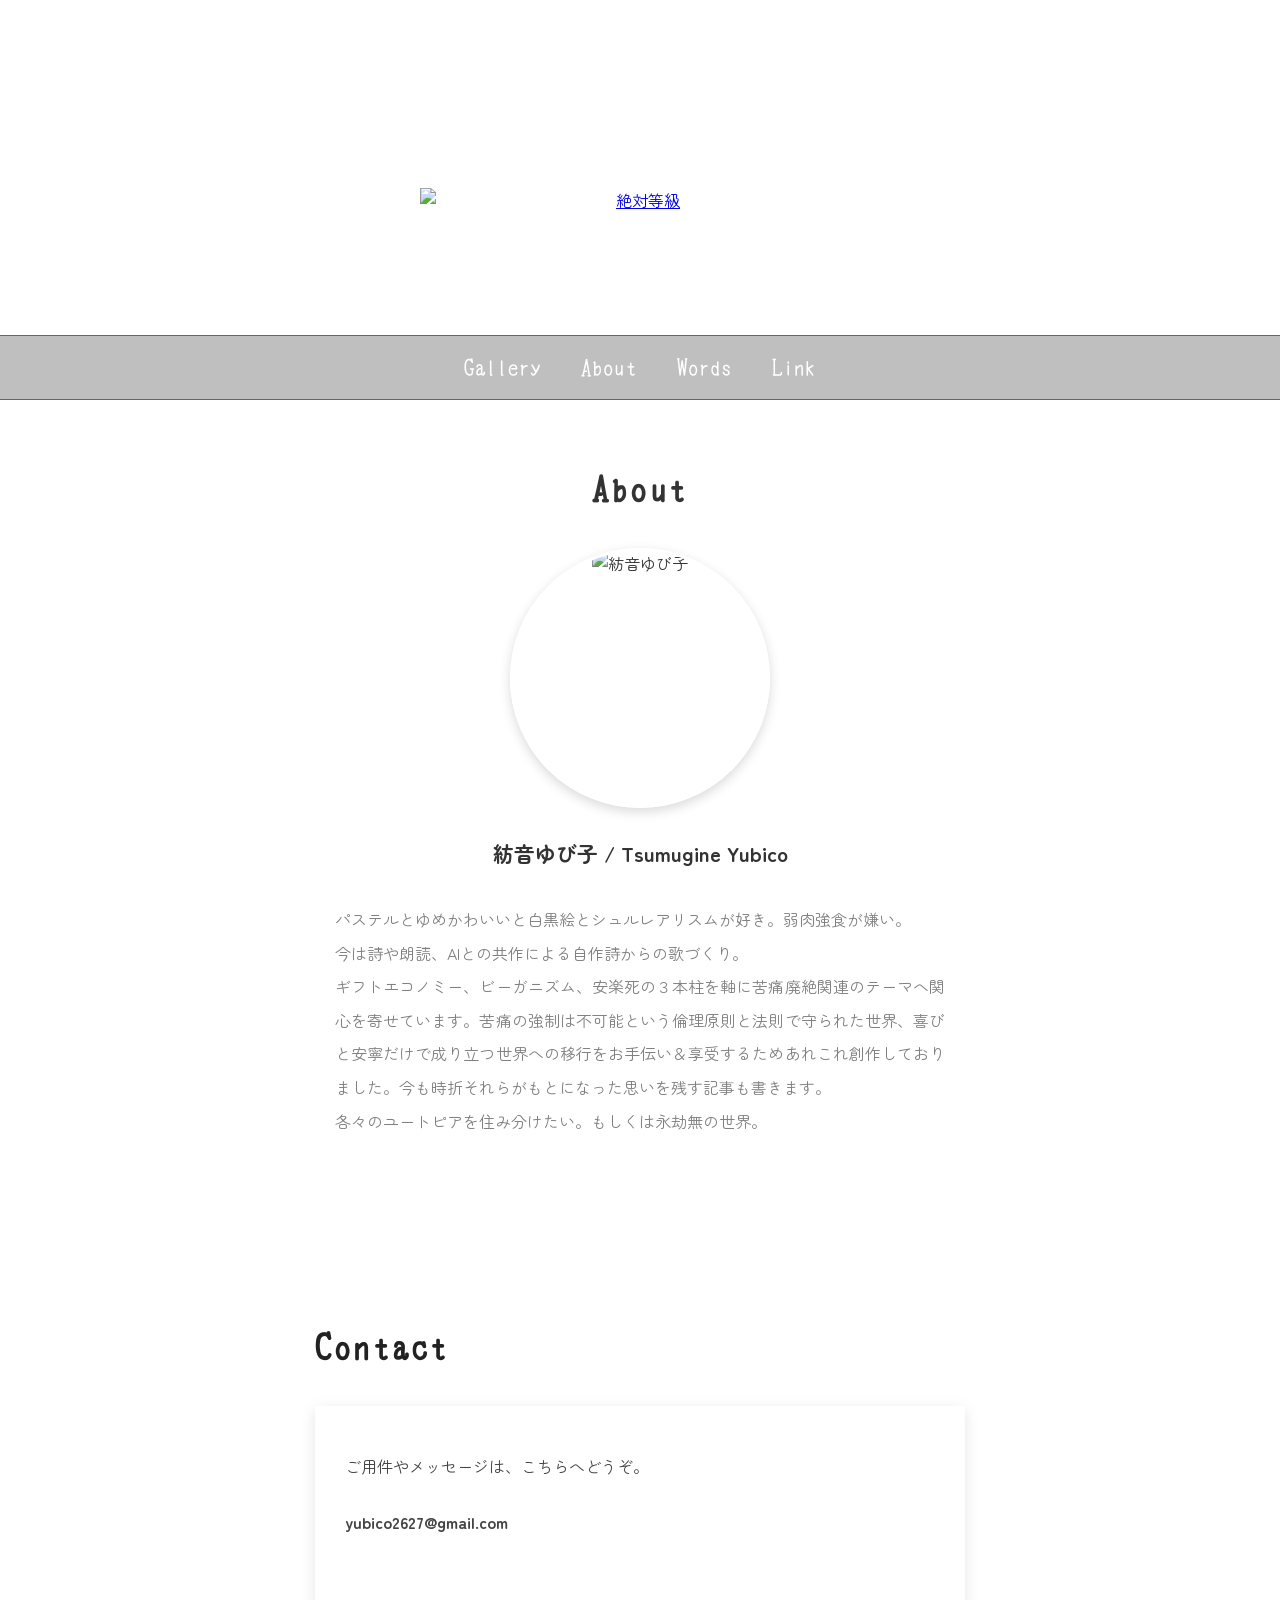
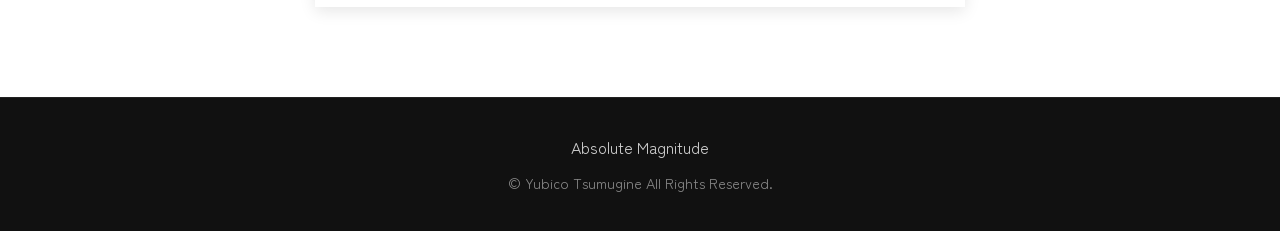
==== about.html @ 3329b01b "OK" ====
<!DOCTYPE html>
<html lang="ja">
<head>
  <meta charset="utf-8">
  <meta name="viewport" content="width=device-width, initial-scale=1">
  <title>About - 絶対等級</title>
  
  <link href="https://fonts.googleapis.com" rel="preconnect">
  <link crossorigin href="https://fonts.gstatic.com" rel="preconnect">
  <link href="https://fonts.googleapis.com/css2?family=Zen+Maru+Gothic:wght@500;700&display=swap" rel="stylesheet">
  
  <link rel="stylesheet" href="stylesheet.css">

</head>

<body>

<header class="site-header">
  <a class="header-link" href="index.html">
    <img alt="絶対等級" class="header-logo-img" src="https://blogger.googleusercontent.com/img/a/AVvXsEgzYC6fx_A_iblBTBSQRe6Um6WkZXSq-fmjwuJqZoQc6GaLhAKpNo-NOPzkQRk7G19uwREuRpKjKqE_xkVBNaLK7SmuqO3tbU1f3cnxG-C8R7Bu3rve1alTbJgFfc3ZBh3jdrZwaNo7IsaJ30BtLKcD54I3OnZV97_7NGqeQJDZ7OIU0HpR8MP57cMKAHee">
  </a>

  <nav class="nav-menu">
    <a href="index.html">Gallery</a>
    <a href="about.html">About</a>
    <a href="https://zettaitoukyu.blogspot.com/" target="_blank" rel="noopener noreferrer">Words</a>
    <a href="link.html">Link</a>
  </nav>
   <!-- このボタンをヘッダーの中に追加する -->
  <button class="menu-toggle" aria-label="メニューを開閉">
    <span></span>
    <span></span>
    <span></span>
  </button>
</header>

<main>
  <div class="about-main">
    <h1 class="page-title">About</h1>
    
    <div class="profile-img-wrap">
      <img src="https://github.com/Yubico-Tsumugine/image-storage/blob/main/icon.png?raw=true" alt="紡音ゆび子">
    </div>

    <div class="profile-name">紡音ゆび子 / Tsumugine Yubico</div>

    <div class="profile-text">
      パステルとゆめかわいいと白黒絵とシュルレアリスムが好き。弱肉強食が嫌い。<br>
      今は詩や朗読、AIとの共作による自作詩からの歌づくり。<br>
      ギフトエコノミー、ビーガニズム、安楽死の３本柱を軸に苦痛廃絶関連のテーマへ関心を寄せています。苦痛の強制は不可能という倫理原則と法則で守られた世界、喜びと安寧だけで成り立つ世界への移行をお手伝い＆享受するためあれこれ創作しておりました。今も時折それらがもとになった思いを残す記事も書きます。<br>
      各々のユートピアを住み分けたい。もしくは永劫無の世界。
    </div>
  </div>

  <section class="contact-section">
    <div class="contact-inner">
      <h2 class="contact-title">Contact</h2>
      <div class="contact-box">
        <p>ご用件やメッセージは、こちらへどうぞ。</p>
        <p style="font-weight: bold; margin-bottom: 25px;">yubico2627@gmail.com</p>
      </div>
    </div>
  </section>
</main>

<footer class="footer-container">
  <div class="footer-credit">Absolute Magnitude</div>
  <div>&copy; Yubico Tsumugine All Rights Reserved.</div>
</footer>

<script>
  if (menuToggle && navMenu) {
    menuToggle.addEventListener('click', () => {
      menuToggle.classList.toggle('is-active');
      navMenu.classList.toggle('is-open');
    });

    navMenu.querySelectorAll('a').forEach(link => {
      link.addEventListener('click', () => {
        menuToggle.classList.remove('is-active');
        navMenu.classList.remove('is-open');
      });
    });
  }
</script>

<a href="#" class="to-top-btn" aria-label="トップへ戻る"></a>

</body>
</html>
---- stylesheet.css ----
html {
  overflow-x: hidden;
  scroll-behavior: smooth;
}

@font-face {
  font-family: 'CineCaption';
  src: url('cinecaption226.ttf');
}

* {
  box-sizing: border-box;
  margin: 0;
  padding: 0;
}

body {
  background-color: #ffffff;
  color: #333333;
  font-family: 'Zen Maru Gothic', sans-serif;
  text-align: center;
  margin: 0;
  padding: 0;
}

/* ヘッダーのスタイル */
.site-header {
  position: relative;
  width: 100%;
  height: 400px;
  background-image: url('https://blogger.googleusercontent.com/img/a/AVvXsEjLg1CHZw7k2MukVCBMpRc9ArlFyaySkILcw4x0GnNPq4icQ3GRsAU4dPu1Ih4DIeKEDkGkepM-gogD6OUbqCAgr807lvXhz9kgCKWnmb7WY_KkhzuVuNttfJgq8u1g7C8dOMqacQO6dfawkmWiTDMwXiQA7bIE1iyR4fcHCEnCkJAg4S42QcRtDWsgqOSH');
  background-size: cover;
  background-position: center;
  display: flex;
  justify-content: center;
  align-items: center;
}

.header-link {
  display: flex;
  justify-content: center;
  align-items: center;
  width: 100%;
}

.header-logo-img {
  width: 440px;
  max-width: 85%;
  height: auto;
  display: block;
}

.nav-menu {
  position: absolute;
  bottom: 0;
  left: 0;
  width: 100%;
  box-sizing: border-box;
  background-color: rgba(128, 128, 128, 0.5);
  backdrop-filter: blur(4px);
  padding: 17px 0;
  border-top: 1px solid #666;
  border-bottom: 1px solid #666;
  display: flex;
  justify-content: center;
  align-items: center;
  z-index: 50;
}

.nav-menu a {
  display: inline-block;
  color: #ffffff;
  text-decoration: none;
  margin: 0 20px;
  font-size: 1.3rem;
  font-weight: 500;
  font-family: 'CineCaption', sans-serif;
  letter-spacing: 0.05em;
  padding-top: 2px;
  padding-bottom: 6px;
}

/* PCでは非表示にする要素 */
.menu-toggle {
  display: none;
}

.to-top-btn {
  display: none;
}

.page-title {
  font-size: 2rem;
  font-weight: 700;
  font-family: 'CineCaption', sans-serif;
  margin-bottom: 45px;
  letter-spacing: 0.1em;
}

/* --- 共通のセクション・タイトルのベース --- */
.section-container {
  width: 100%;
  padding: clamp(30px, 4vw, 60px) clamp(10px, 2vw, 20px);
  background-size: cover;
  background-position: center;
  box-sizing: border-box;
}

.section-title {
  font-size: clamp(1.5rem, 2.5vw, 2rem);
  margin-bottom: clamp(20px, 3vw, 30px);
  letter-spacing: 0.1em;
  font-family: 'CineCaption', sans-serif;
  color: #000000;
  text-shadow: 0 0 10px rgba(0, 0, 0, 0.3), 0 0 20px rgba(0, 0, 0, 0.2);
}

/* --- 動画セクション専用の背景とタイトル調整 --- */
.video-section {
  background-image: url('https://blogger.googleusercontent.com/img/a/AVvXsEgA2zKB2Kz1VSB2JiQXOnAx3NveWHjy83cVT0-b1hQQjyynT3H6UYrIlA1XBVloQIR4wBEGEzvBKUgiTiKfRU7QSi7nooY_gJLi3zCyGcQAj0Rr2PdDDnFIpEFrQ_HJU1goHNG0hOeBS9eRG1lp4RZtpYut4f8gF6Q2DganjQJfSpK3ispL-jVkCfNNYXec');
  background-repeat: no-repeat;
  padding: clamp(30px, 4vw, 60px) clamp(10px, 2vw, 20px) clamp(45px, 6vw, 90px) clamp(10px, 2vw, 20px);
}

.video-section .section-title {
  color: #000000;
  text-shadow: 0 0 8px rgba(255, 255, 255, 0.9), 0 0 15px rgba(255, 255, 255, 0.1);
}

.video-wrapper {
  max-width: 720px;
  margin: 0 auto;
  aspect-ratio: 16 / 9;
  background: #000;
  border: 3px solid #333;
  box-shadow: 0 10px 20px rgba(0, 0, 0, 0.2);
}

.video-wrapper iframe {
  width: 100%;
  height: 100%;
  border: none;
}

/* --- ギャラリー＆その他のセクション用スタイル --- */
.gallery-content-bg {
  background-image: url('https://blogger.googleusercontent.com/img/a/AVvXsEipiPQvf56vFAr7cIat0NmCmTyIttPEucoYdNnT63OfaHx3CjvaAcq2xhN5iYmz9zbt_7uUcFWTOKmahuYIWpQXNt7E91ACd60rYClYZTuWubB814tCUhmoIfgFHHDzyOv8VK9FdwYTsWJXlRbw-qS29EgKyzdplKq2MuM8ob_yblhxta1nDbTAW0nI-6ZN');
  background-size: cover;
  background-position: center;
  background-repeat: no-repeat;
  width: 100%;
  padding: clamp(30px, 4vw, 50px) clamp(10px, 2vw, 20px);
  box-sizing: border-box;
}

.gallery-info-area {
  max-width: 800px;
  margin: 0 auto 15px auto;
  text-align: left;
  color: #000000;
  font-size: clamp(0.85rem, 1.2vw, 0.95rem);
  font-family: 'DotGothic16', sans-serif;
  line-height: 1.7;
}

.gallery-info-area h3 {
  font-size: clamp(1rem, 1.5vw, 1.2rem);
  font-weight: bold;
  margin-top: 15px;
  margin-bottom: 8px;
}

.gallery-info-area ul {
  list-style: none;
  padding-left: 0;
  margin-bottom: 6px;
}

.gallery-info-area li {
  font-weight: bold;
  margin-bottom: 6px;
}

.gallery-info-area a {
  color: #111111;
  font-weight: bold;
  text-decoration: underline;
}

.gallery-subnote {
  font-size: clamp(0.75rem, 1.1vw, 0.85rem);
  color: #555555;
  margin-top: 0px;
  margin-bottom: 20px;
}

.gallery-grid-title {
  max-width: 800px;
  margin: 0 auto 12px auto;
  text-align: left;
  color: #000000;
  font-size: clamp(1rem, 1.5vw, 1.2rem);
  font-family: 'DotGothic16', sans-serif;
}

.gallery-grid {
  max-width: 800px;
  margin: 0 auto;
  display: grid;
  grid-template-columns: repeat(4, 1fr);
  gap: clamp(6px, 1.5vw, 15px) clamp(6px, 1.2vw, 12px);
}

.gallery-item {
  display: flex;
  flex-direction: column;
  align-items: center;
}

.gallery-thumb-wrap {
  position: relative;
  width: 100%;
  aspect-ratio: 1 / 1;
  background-color: #ffffff;
  border: 1px solid #ccc;
  overflow: hidden;
  cursor: pointer;
  border-radius: 0; /* 角を丸めない */
}

.gallery-thumb-wrap img {
  width: 100%;
  height: 100%;
  object-fit: cover;
  display: block;
  transition: opacity 0.3s ease, transform 0.3s ease;
}

.gallery-thumb-wrap:hover img {
  opacity: 0.35;
  transform: scale(1.03);
}

.gallery-item-title {
  position: absolute;
  top: 50%;
  left: 50%;
  transform: translate(-50%, -50%);
  width: 90%;
  font-size: clamp(0.6rem, 1vw, 0.95rem);
  font-family: 'Zen Maru Gothic', sans-serif;
  font-weight: 700;
  color: #222222;
  text-align: center;
  letter-spacing: 0.05em;
  opacity: 0;
  transition: opacity 0.3s ease;
  pointer-events: none;
  box-sizing: border-box;
  overflow: hidden;
  text-overflow: ellipsis;
  white-space: nowrap;
  text-shadow: 0 0 4px rgba(255, 255, 255, 0.9), 0 0 8px rgba(255, 255, 255, 0.9);
}

.gallery-thumb-wrap:hover .gallery-item-title {
  opacity: 1;
}

.old-gallery-section {
  background-color: #ffffff;
}

.read-more-wrapper {
  text-align: center;
  width: 100%;
  margin-top: clamp(20px, 3vw, 30px);
  margin-bottom: clamp(40px, 6vw, 60px);
}

.read-more-btn {
  display: inline-block;
  padding: clamp(8px, 1.2vw, 10px) clamp(24px, 3vw, 32px);
  background: #ffffff;
  border: 1px solid #cccccc;
  border-radius: 8px;
  color: #808080;
  text-decoration: none !important;
  font-size: clamp(0.85rem, 1.2vw, 0.95rem);
  cursor: pointer;
  font-family: 'Zen Maru Gothic', sans-serif;
  font-weight: 500 !important;
}

.read-more-btn:hover {
  color: #333333;
}

/* --- モーダルウィンドウのスタイル --- */
.modal {
  display: none;
  position: fixed;
  z-index: 1000;
  top: 0;
  left: 0;
  width: 100%;
  height: 100%;
  background-color: rgba(0, 0, 0, 0.85);
  justify-content: center;
  align-items: center;
  flex-direction: column;
  padding: 20px;
  box-sizing: border-box;
}

.modal.is-active {
  display: flex;
}

.modal-content {
  max-width: 90%;
  max-height: 75vh;
  object-fit: contain;
  border-radius: 0; /* 拡大画像も角を丸めない */
  box-shadow: 0 4px 20px rgba(0, 0, 0, 0.5);
}

.modal-title {
  color: #ffffff;
  font-size: 0.98rem;
  margin-top: 20px;
  letter-spacing: 0.05em;
  text-align: center;
}

.modal-close {
  position: absolute;
  top: 25px;
  right: 35px;
  color: #ffffff;
  font-size: 2.5rem;
  cursor: pointer;
  background: none;
  border: none;
  line-height: 1;
}

/* メインコンテンツ（プロフィール部分） */
.about-main {
  width: 100%;
  padding: 70px 20px 50px 20px;
  max-width: 650px;
  margin: 0 auto;
}

.profile-img-wrap {
  width: 260px;
  height: 260px;
  margin: 0 auto 30px auto;
  border-radius: 50%;
  overflow: hidden;
  border: 3px solid #ffffff;
  box-shadow: 0 4px 12px rgba(0, 0, 0, 0.15);
}

.profile-img-wrap img {
  width: 100%;
  height: 100%;
  object-fit: cover;
}

.profile-name {
  font-size: 1.3rem;
  font-weight: bold;
  margin-bottom: 35px;
  font-family: 'Zen Maru Gothic', sans-serif;
}

.profile-text {
  text-align: justify;
  font-size: 1rem;
  color: #808080;
  line-height: 2.1;
  margin-bottom: 70px;
  font-family: 'Zen Maru Gothic', sans-serif;
}

/* コンタクトセクション */
.contact-section {
  position: relative;
  width: 100%;
  background-image: url('https://github.com/Yubico-Tsumugine/image-storage/blob/main/mousou.png?raw=true');
  background-size: cover;
  background-position: center;
  background-repeat: no-repeat;
  padding: 70px 20px 90px 20px;
  box-sizing: border-box;
  text-align: left;
}

.contact-inner {
  max-width: 650px;
  margin: 0 auto;
}

.contact-title {
  font-size: 2rem;
  font-weight: 600;
  font-family: 'CineCaption', sans-serif;
  color: #222;
  margin-bottom: 45px;
  letter-spacing: 0.1em;
}

.contact-box {
  background: #ffffff;
  padding: 45px 30px;
  box-shadow: 0 4px 15px rgba(0, 0, 0, 0.1);
}

.contact-box p {
  font-size: 1rem;
  color: #444;
  margin-bottom: 25px;
  font-family: 'Zen Maru Gothic', sans-serif;
  line-height: 1.9;
  text-align: justify;
}

/* メインコンテンツ（リンク部分） */
.link-main {
  width: 100%;
  padding: 70px 20px 90px 20px;
  max-width: 740px;
  margin: 0 auto;
}

.link-intro {
  font-size: 0.95rem;
  color: #a9a9a9;
  line-height: 2.1;
  margin-bottom: 60px;
  text-align: center;
}

.link-hr {
  border: none;
  border-top: 1px dotted #888888;
  margin: 60px 0;
}

.link-item {
  margin-bottom: 35px;
}

.link-banner {
  display: inline-block;
  margin-bottom: 12px;
  text-decoration: none;
}

.link-banner img {
  height: auto;
  display: block;
  margin: 0 auto;
}

.banner-top {
  width: 120px;
}

.banner-mid {
  width: 570px;
}

.banner-btm {
  width: 230px;
}

.link-item-title {
  font-size: 1.8rem;
  font-weight: 700;
  color: #333333;
  margin-bottom: 5px;
  letter-spacing: 0.05em;
  font-family: "Shippori Mincho", serif;
}

.link-item-title-yururi {
  font-size: 1.5rem;
  font-weight: 700;
  color: #f2a6bb;
  margin-bottom: 15px;
  letter-spacing: 0.05em;
}

.link-desc-box {
  background-color: #f7f5f0;
  padding: 20px 15px;
  border-radius: 4px;
  font-size: 0.95rem;
  color: #696969;
  line-height: 1.9;
  text-align: center;
  max-width: 600px;
  width: 90%;
  margin: 30px auto 0 auto;
  box-sizing: border-box;
}

/* フッダーのスタイル */
.footer-container {
  width: 100%;
  background-color: #111111;
  color: #888888;
  padding: 35px 20px;
  font-size: 0.9rem;
  line-height: 1.8;
  border-top: 1px solid #222222;
  text-align: center;
}

.footer-credit {
  color: #cccccc;
  font-size: 1rem;
  margin-bottom: 8px;
}

/* --- スマホ表示（メディアクエリ内） --- */
@media (max-width: 768px) {
  .site-header {
    height: 240px;
    position: relative;
  }

  .header-logo-img {
    width: 220px;
    margin-bottom: 10px;
  }

  /* ハンバーガーボタンをヘッダー画像内の右下に配置 */
.menu-toggle {
    display: flex;
    position: absolute;
    bottom: 15px;
    right: 15px;
    width: 54px;
    height: 54px;
    background-color: rgba(90, 85, 75, 0.85);
    border: none;
    border-radius: 14px;
    cursor: pointer;
    z-index: 1000;
    box-shadow: 0 2px 8px rgba(0, 0, 0, 0.2);
    flex-direction: column;
    justify-content: center;
    align-items: center;
    gap: 6px;
    padding: 0;
  }

  .menu-toggle span {
    display: block;
    width: 26px;
    height: 2.5px;
    background-color: #ffffff;
    transition: transform 0.3s ease, opacity 0.3s ease;
  }

  .menu-toggle.is-active span:nth-child(1) {
    transform: translateY(8.5px) rotate(45deg);
  }
  .menu-toggle.is-active span:nth-child(2) {
    opacity: 0;
  }
  .menu-toggle.is-active span:nth-child(3) {
    transform: translateY(-8.5px) rotate(-45deg);
  }

  /* トップへ戻るボタンを表示 */
  .to-top-btn {
    display: flex;
    position: fixed;
    bottom: 25px;
    right: 20px;
    width: 50px;
    height: 50px;
    background-color: rgba(255, 255, 255, 0.85);
    border: 1px solid #cccccc;
    border-radius: 50%;
    justify-content: center;
    align-items: center;
    text-decoration: none;
    z-index: 999;
    box-shadow: 0 4px 10px rgba(0, 0, 0, 0.1);
  }

  .to-top-btn::after {
    content: '';
    display: block;
    width: 10px;
    height: 10px;
    border-top: 2px solid #555555;
    border-right: 2px solid #555555;
    transform: rotate(-45deg);
    margin-top: 4px;
  }

  /* モバイル時のナビゲーション（スライド展開） */
  .nav-menu {
    position: fixed;
    top: 0;
    left: -100%;
    width: 260px;
    height: 100vh;
    background-color: rgba(255, 255, 255, 0.95);
    backdrop-filter: blur(8px);
    flex-direction: column;
    justify-content: flex-start;
    align-items: flex-start;
    padding: 80px 30px;
    transition: left 0.3s ease;
    border-top: none;
    border-bottom: none;
    border-right: 1px solid #ddd;
    box-shadow: 5px 0 20px rgba(0, 0, 0, 0.1);
    z-index: 2000;
  }

  .nav-menu.is-open {
    left: 0;
  }

  .nav-menu a {
    color: #333333;
    margin: 15px 0;
    font-size: 1.2rem;
    text-align: left;
    display: block;
    width: 100%;
    border-bottom: 1px dotted #ccc;
    padding-bottom: 10px;
  }

  /* モバイル時の全体的なサイズ調整 */
  .section-title {
    font-size: 1.4rem;
  }

  .video-section {
    padding-left: 20px;
    padding-right: 20px;
  }

  .gallery-info-area h3 {
    font-size: 1.05rem;
  }

  .gallery-grid-title {
    font-size: 1.05rem;
  }

  .gallery-info-area {
    font-size: 0.9rem;
  }

  .gallery-subnote {
    font-size: 0.8rem;
  }

  .gallery-content-bg {
    padding-left: 20px;
    padding-right: 20px;
  }

  /* 旧Gallery部分の左右の隙間を確保 */
  .section-container-old-gallery-section {
    padding-left: 20px;
    padding-right: 20px;
    box-sizing: border-box;
  }

  /* ギャラリーグリッドは4列を維持 */
  .gallery-grid {
    grid-template-columns: repeat(4, 1fr);
    gap: clamp(6px, 1.5vw, 12px);
  }

  .read-more-btn {
    font-size: 0.9rem;
    padding: 10px 24px;
  }

  .page-title {
    font-size: 1.5rem;
    margin-bottom: 30px;
  }

  .profile-img-wrap {
    width: 210px;
    height: 210px;
  }

  .profile-name {
    font-size: 1.2rem;
  }

  .about-main {
    padding-left: 20px;
    padding-right: 20px;
  }

  .profile-text {
    font-size: 0.95rem;
  }

  .contact-section {
    padding: 50px 20px 70px 20px;
  }

  .contact-title {
    font-size: 1.6rem;
  }

  .contact-box {
    padding: 35px 20px;
  }

  .contact-box p {
    font-size: 0.95rem;
  }

  .link-main {
    padding: 50px 20px 70px 20px;
  }

  .link-intro {
    font-size: 0.9rem;
  }

  .banner-top {
    width: 100px;
  }

  .banner-mid {
    width: 100%;
    max-width: 340px;
  }

  .banner-btm {
    width: 180px;
  }

  .link-item-title {
    font-size: 1.3rem;
  }

  .link-item-title-yururi {
    font-size: 1.2rem;
  }

  .link-desc-box {
    font-size: 0.9rem;
  }
}
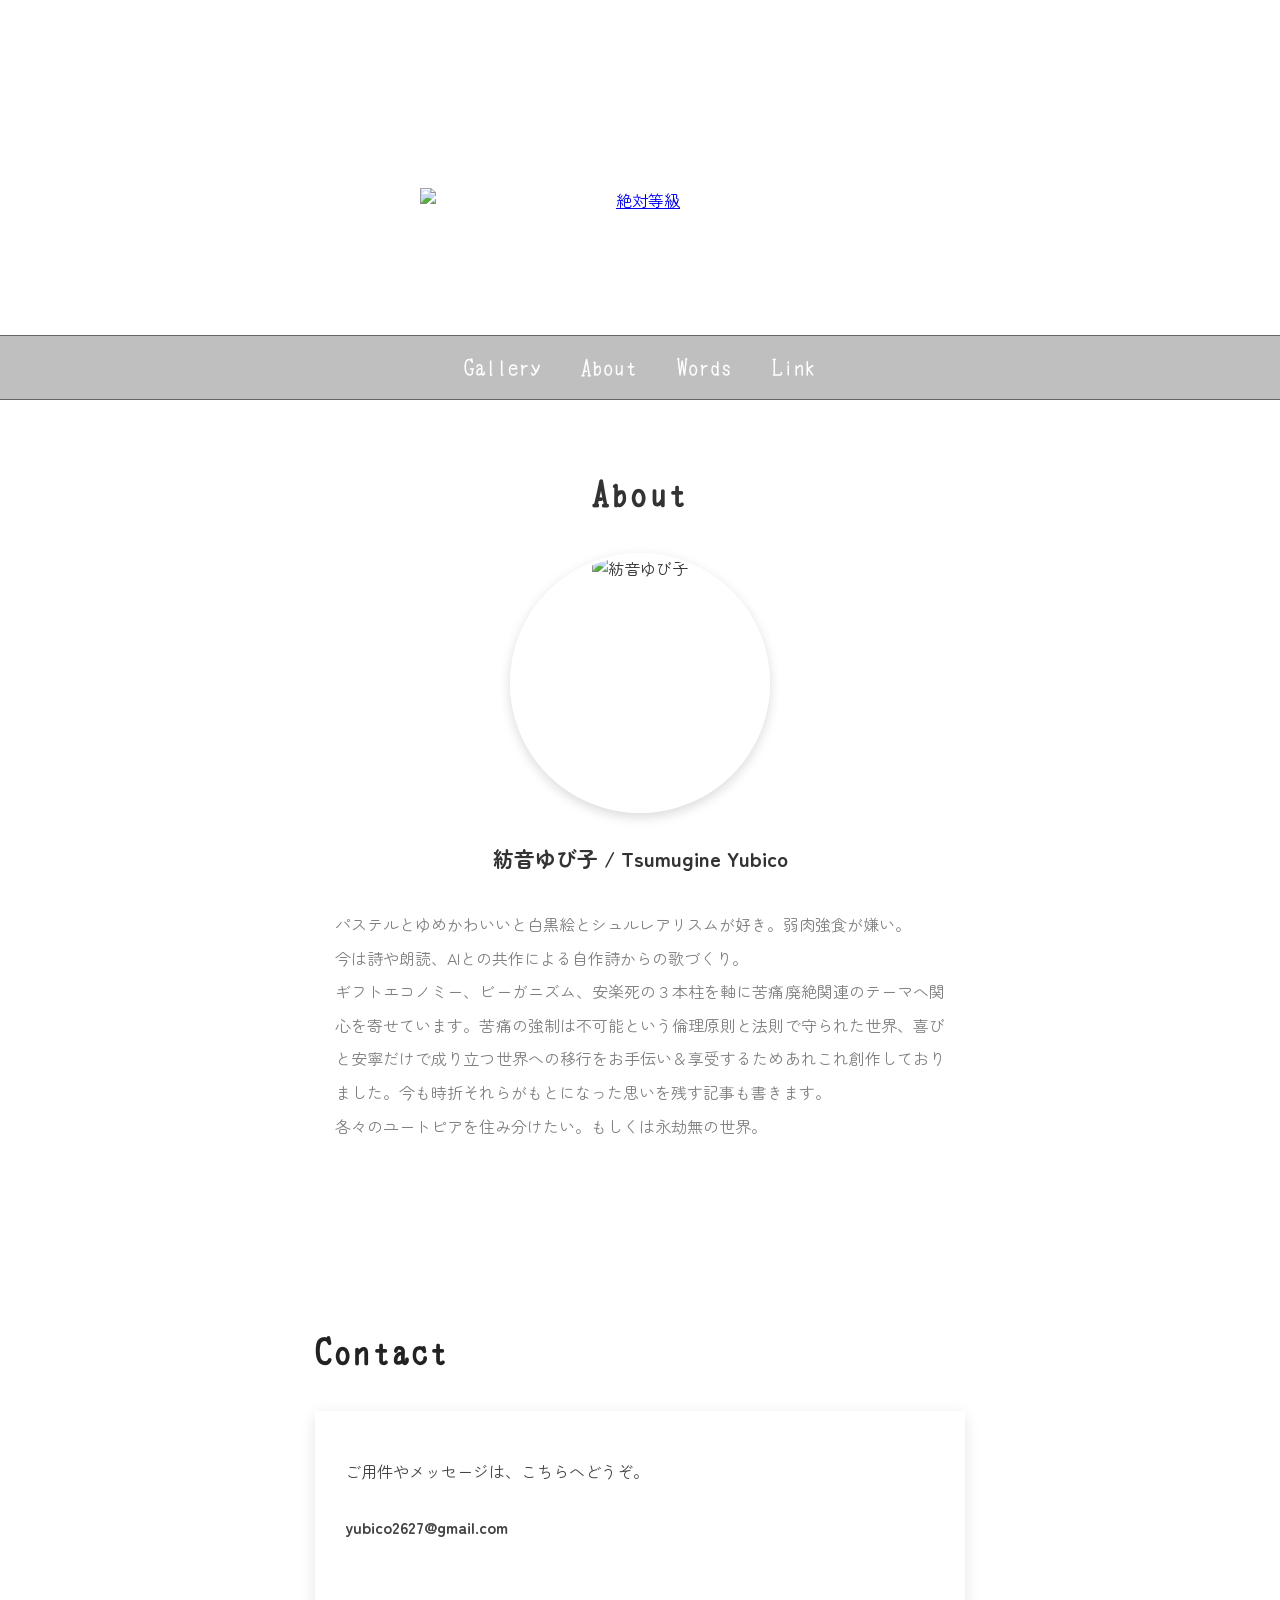
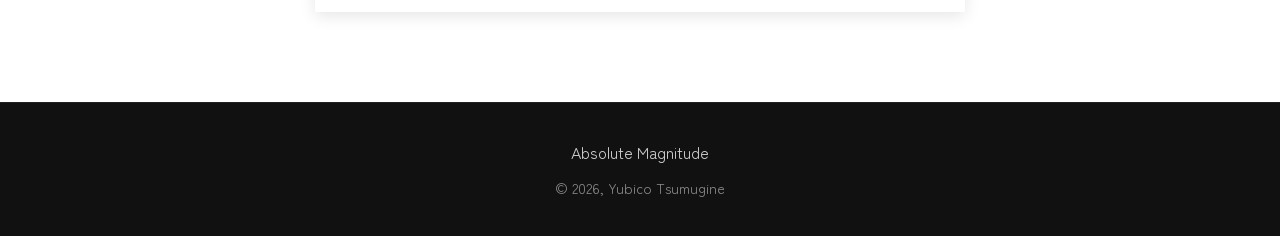
==== commit 39f36a16: "OK" ====
--- a/about.html
+++ b/about.html
@@ -23,7 +23,7 @@
   <nav class="nav-menu">
     <a href="index.html">Gallery</a>
     <a href="about.html">About</a>
-    <a href="https://zettaitoukyu.blogspot.com/" target="_blank" rel="noopener noreferrer">Words</a>
+    <a href="https://zettaitoukyu.blogspot.com/">Words</a>
     <a href="link.html">Link</a>
   </nav>
    <!-- このボタンをヘッダーの中に追加する -->
@@ -65,10 +65,13 @@
 
 <footer class="footer-container">
   <div class="footer-credit">Absolute Magnitude</div>
-  <div>&copy; Yubico Tsumugine All Rights Reserved.</div>
+  <div>&copy; 2026, Yubico Tsumugine</div>
 </footer>
 
 <script>
+  const menuToggle = document.querySelector('.menu-toggle');
+  const navMenu = document.querySelector('.nav-menu');
+
   if (menuToggle && navMenu) {
     menuToggle.addEventListener('click', () => {
       menuToggle.classList.toggle('is-active');
@@ -83,8 +86,6 @@
     });
   }
 </script>
-
 <a href="#" class="to-top-btn" aria-label="トップへ戻る"></a>
-
 </body>
-</html>
+</html>
--- a/stylesheet.css
+++ b/stylesheet.css
@@ -93,6 +93,7 @@
   font-size: 2rem;
   font-weight: 700;
   font-family: 'CineCaption', sans-serif;
+  margin-top: 25px;
   margin-bottom: 45px;
   letter-spacing: 0.1em;
 }
@@ -100,15 +101,15 @@
 /* --- 共通のセクション・タイトルのベース --- */
 .section-container {
   width: 100%;
-  padding: clamp(30px, 4vw, 60px) clamp(10px, 2vw, 20px);
+  padding: 40px 20px;
   background-size: cover;
   background-position: center;
   box-sizing: border-box;
 }
 
 .section-title {
-  font-size: clamp(1.5rem, 2.5vw, 2rem);
-  margin-bottom: clamp(20px, 3vw, 30px);
+  font-size: 1.8rem;
+  margin-bottom: 25px;
   letter-spacing: 0.1em;
   font-family: 'CineCaption', sans-serif;
   color: #000000;
@@ -119,7 +120,7 @@
 .video-section {
   background-image: url('https://blogger.googleusercontent.com/img/a/AVvXsEgA2zKB2Kz1VSB2JiQXOnAx3NveWHjy83cVT0-b1hQQjyynT3H6UYrIlA1XBVloQIR4wBEGEzvBKUgiTiKfRU7QSi7nooY_gJLi3zCyGcQAj0Rr2PdDDnFIpEFrQ_HJU1goHNG0hOeBS9eRG1lp4RZtpYut4f8gF6Q2DganjQJfSpK3ispL-jVkCfNNYXec');
   background-repeat: no-repeat;
-  padding: clamp(30px, 4vw, 60px) clamp(10px, 2vw, 20px) clamp(45px, 6vw, 90px) clamp(10px, 2vw, 20px);
+  padding: 40px 20px 60px 20px;
 }
 
 .video-section .section-title {
@@ -149,7 +150,7 @@
   background-position: center;
   background-repeat: no-repeat;
   width: 100%;
-  padding: clamp(30px, 4vw, 50px) clamp(10px, 2vw, 20px);
+  padding: 40px 20px;
   box-sizing: border-box;
 }
 
@@ -158,13 +159,13 @@
   margin: 0 auto 15px auto;
   text-align: left;
   color: #000000;
-  font-size: clamp(0.85rem, 1.2vw, 0.95rem);
+  font-size: 0.9rem;
   font-family: 'DotGothic16', sans-serif;
   line-height: 1.7;
 }
 
 .gallery-info-area h3 {
-  font-size: clamp(1rem, 1.5vw, 1.2rem);
+  font-size: 1.1rem;
   font-weight: bold;
   margin-top: 15px;
   margin-bottom: 8px;
@@ -188,10 +189,41 @@
 }
 
 .gallery-subnote {
-  font-size: clamp(0.75rem, 1.1vw, 0.85rem);
+  font-size: 0.8rem;
   color: #555555;
   margin-top: 0px;
   margin-bottom: 20px;
+}
+
+/* ホーム上ギャラリー独立設定*/
+.gallery-main {
+  width: 100%;
+  padding: 10px 0px 120px 0px;
+  max-width: 800px;
+  margin: 0 auto;
+  box-sizing: border-box;
+}
+
+/* ホーム旧ギャラリー独立設定*/
+.old-gallery-main {
+  width: 100%;
+  padding: 10px 0px 120px 0px;
+  max-width: 800px;
+  margin: 0 auto;
+  box-sizing: border-box;
+}
+
+/* 子ギャラリー（新・旧）独立設定*/
+.sub-gallery-main {
+  width: 100%;
+  padding: 50px clamp(16px, 4vw, 32px) 120px clamp(16px, 4vw, 32px);
+  max-width: 800px;
+  margin: 0 auto;
+  box-sizing: border-box;
+}
+
+.old-gallery-section {
+  background-color: #ffffff;
 }
 
 .gallery-grid-title {
@@ -199,7 +231,7 @@
   margin: 0 auto 12px auto;
   text-align: left;
   color: #000000;
-  font-size: clamp(1rem, 1.5vw, 1.2rem);
+  font-size: 1.1rem;
   font-family: 'DotGothic16', sans-serif;
 }
 
@@ -208,7 +240,7 @@
   margin: 0 auto;
   display: grid;
   grid-template-columns: repeat(4, 1fr);
-  gap: clamp(6px, 1.5vw, 15px) clamp(6px, 1.2vw, 12px);
+  gap: 12px 12px;
 }
 
 .gallery-item {
@@ -225,7 +257,7 @@
   border: 1px solid #ccc;
   overflow: hidden;
   cursor: pointer;
-  border-radius: 0; /* 角を丸めない */
+  border-radius: 0;
 }
 
 .gallery-thumb-wrap img {
@@ -247,7 +279,7 @@
   left: 50%;
   transform: translate(-50%, -50%);
   width: 90%;
-  font-size: clamp(0.6rem, 1vw, 0.95rem);
+  font-size: 0.85rem;
   font-family: 'Zen Maru Gothic', sans-serif;
   font-weight: 700;
   color: #222222;
@@ -267,26 +299,22 @@
   opacity: 1;
 }
 
-.old-gallery-section {
-  background-color: #ffffff;
-}
-
 .read-more-wrapper {
   text-align: center;
   width: 100%;
-  margin-top: clamp(20px, 3vw, 30px);
-  margin-bottom: clamp(40px, 6vw, 60px);
+  margin-top: 25px;
+  margin-bottom: 50px;
 }
 
 .read-more-btn {
   display: inline-block;
-  padding: clamp(8px, 1.2vw, 10px) clamp(24px, 3vw, 32px);
+  padding: 10px 28px;
   background: #ffffff;
   border: 1px solid #cccccc;
   border-radius: 8px;
   color: #808080;
   text-decoration: none !important;
-  font-size: clamp(0.85rem, 1.2vw, 0.95rem);
+  font-size: 0.9rem;
   cursor: pointer;
   font-family: 'Zen Maru Gothic', sans-serif;
   font-weight: 500 !important;
@@ -321,7 +349,7 @@
   max-width: 90%;
   max-height: 75vh;
   object-fit: contain;
-  border-radius: 0; /* 拡大画像も角を丸めない */
+  border-radius: 0;
   box-shadow: 0 4px 20px rgba(0, 0, 0, 0.5);
 }
 
@@ -348,7 +376,7 @@
 /* メインコンテンツ（プロフィール部分） */
 .about-main {
   width: 100%;
-  padding: 70px 20px 50px 20px;
+  padding: 50px 20px;
   max-width: 650px;
   margin: 0 auto;
 }
@@ -527,7 +555,7 @@
 }
 
 /* --- スマホ表示（メディアクエリ内） --- */
-@media (max-width: 768px) {
+@media (max-width: 767px) {
   .site-header {
     height: 240px;
     position: relative;
@@ -538,8 +566,7 @@
     margin-bottom: 10px;
   }
 
-  /* ハンバーガーボタンをヘッダー画像内の右下に配置 */
-.menu-toggle {
+  .menu-toggle {
     display: flex;
     position: absolute;
     bottom: 15px;
@@ -570,14 +597,15 @@
   .menu-toggle.is-active span:nth-child(1) {
     transform: translateY(8.5px) rotate(45deg);
   }
+
   .menu-toggle.is-active span:nth-child(2) {
     opacity: 0;
   }
+
   .menu-toggle.is-active span:nth-child(3) {
     transform: translateY(-8.5px) rotate(-45deg);
   }
 
-  /* トップへ戻るボタンを表示 */
   .to-top-btn {
     display: flex;
     position: fixed;
@@ -606,7 +634,6 @@
     margin-top: 4px;
   }
 
-  /* モバイル時のナビゲーション（スライド展開） */
   .nav-menu {
     position: fixed;
     top: 0;
@@ -642,7 +669,6 @@
     padding-bottom: 10px;
   }
 
-  /* モバイル時の全体的なサイズ調整 */
   .section-title {
     font-size: 1.4rem;
   }
@@ -672,18 +698,40 @@
     padding-left: 20px;
     padding-right: 20px;
   }
-
-  /* 旧Gallery部分の左右の隙間を確保 */
-  .section-container-old-gallery-section {
-    padding-left: 20px;
-    padding-right: 20px;
+/* --- ホームギャラリーエリア用 --- */
+  .gallery-main {
+    width: 100%;
+    padding: 10px 0px 80px 0px;
+    max-width: 100%;
+    margin: 0 auto;
     box-sizing: border-box;
   }
 
-  /* ギャラリーグリッドは4列を維持 */
+/* --- ホームの旧ギャラリーエリア用 --- */
+  .old-gallery-main {
+    width: 100%;
+    padding: 10px 0px 80px 0px;
+    max-width: 100%;
+    margin: 0 auto;
+    box-sizing: border-box;
+  }
+
+/* --- 子（新・旧）ギャラリーエリア両端空白用 --- */
+  .sub-gallery-main {
+    width: 100%;
+    padding: 10px 16px 80px 16px;
+    max-width: 100%;
+    margin: 0 auto;
+    box-sizing: border-box;
+  }
+
+/* --- ホーム上ギャラリー、子（新・旧）ギャラリーエリア用 --- */
   .gallery-grid {
+    width: 100%;
+    max-width: 100%;
     grid-template-columns: repeat(4, 1fr);
-    gap: clamp(6px, 1.5vw, 12px);
+    gap: 8px;
+    box-sizing: border-box;
   }
 
   .read-more-btn {
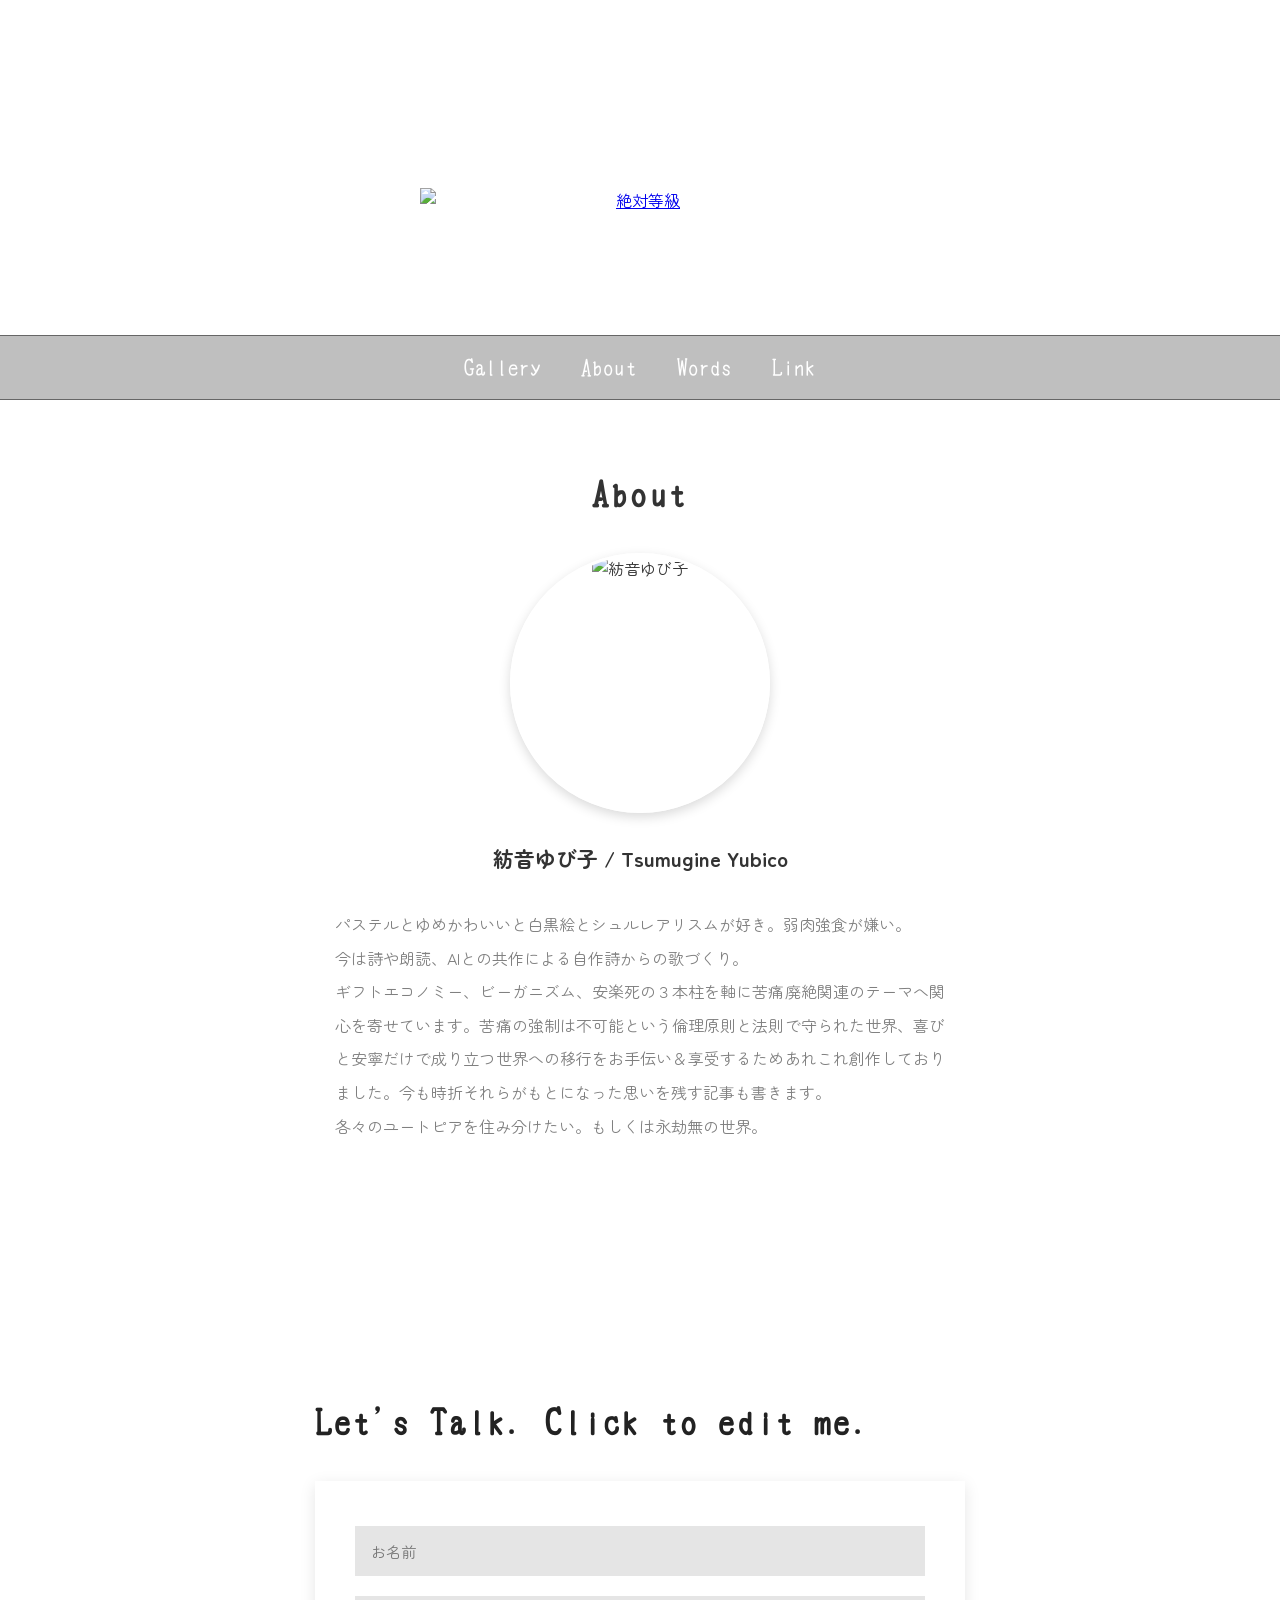
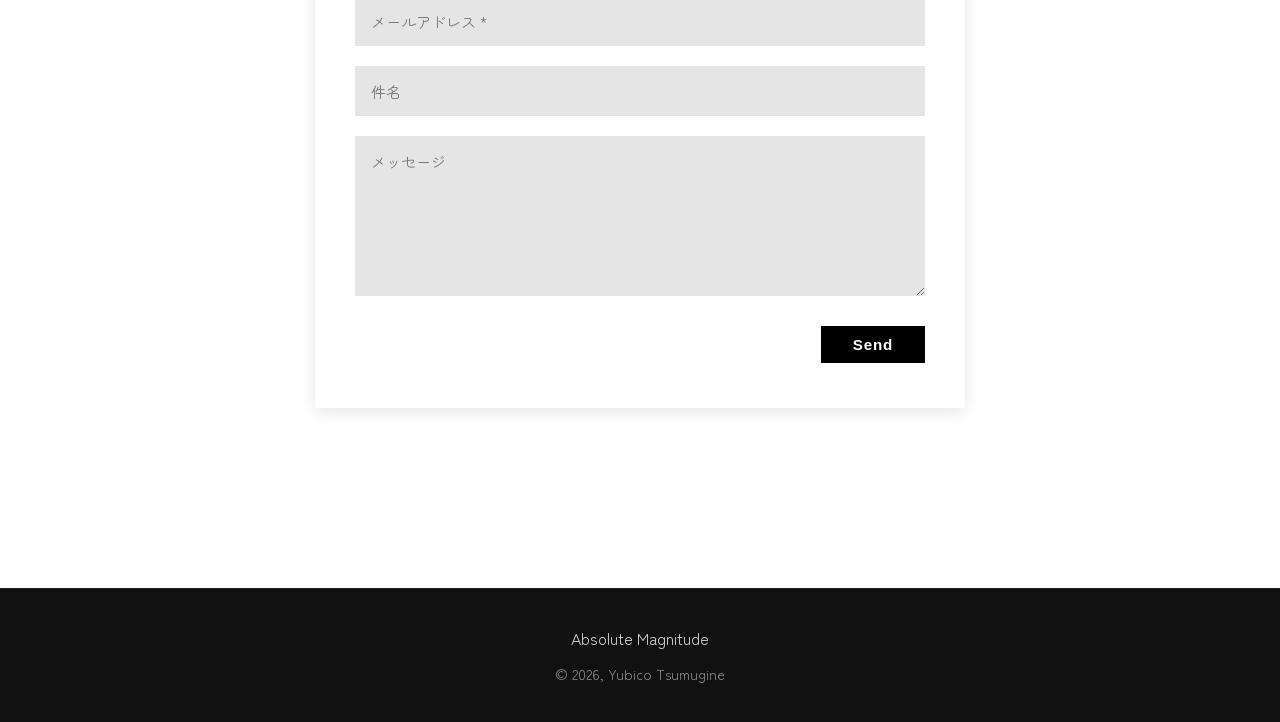
==== commit 2ed2a6a9: "OK" ====
--- a/about.html
+++ b/about.html
@@ -53,13 +53,38 @@
   </div>
 
   <section class="contact-section">
-    <div class="contact-inner">
-      <h2 class="contact-title">Contact</h2>
-      <div class="contact-box">
-        <p>ご用件やメッセージは、こちらへどうぞ。</p>
-        <p style="font-weight: bold; margin-bottom: 25px;">yubico2627@gmail.com</p>
-      </div>
+  <div class="contact-section">
+  <div class="contact-inner">
+    <h2 class="contact-title">Let's Talk. Click to edit me.</h2>
+    <div class="contact-box">
+      <form action="https://ssl.form-mailer.jp/fm/service/Forms/confirm" method="post" name="form1" ENCTYPE="multipart/form-data" accept-charset="UTF-8" class="contact-form-layout">
+        <input type="hidden" name="key" value="fa928e25887912">
+
+        <div class="contact-form-row">
+          <input name="field_7768658_sei" type="text" placeholder="お名前">
+        </div>
+
+        <div class="contact-form-row">
+          <input name="field_7768659" type="text" placeholder="メールアドレス *">
+        </div>
+
+        <div class="contact-form-row">
+          <input name="field_7768672" type="text" placeholder="件名">
+        </div>
+
+        <div class="contact-form-row">
+          <textarea name="field_7768664" rows="6" placeholder="メッセージ"></textarea>
+        </div>
+
+        <div class="contact-submit-area">
+          <input name="submit" type="submit" value="Send" class="contact-submit-btn">
+        </div>
+
+        <input type="hidden" name="code" value="utf8">
+      </form>
     </div>
+  </div>
+</div>
   </section>
 </main>
 
--- a/stylesheet.css
+++ b/stylesheet.css
@@ -442,17 +442,66 @@
 
 .contact-box {
   background: #ffffff;
-  padding: 45px 30px;
+  padding: 45px 40px;
   box-shadow: 0 4px 15px rgba(0, 0, 0, 0.1);
 }
 
-.contact-box p {
-  font-size: 1rem;
-  color: #444;
-  margin-bottom: 25px;
+/* フォーム全体のレイアウト */
+.contact-form-layout {
+  display: flex;
+  flex-direction: column;
+  gap: 20px;
+}
+
+.contact-form-row {
+  display: flex;
+  flex-direction: column;
+}
+
+/* 入力欄の共通デザイン（灰色ボックス） */
+.contact-form-layout input[type="text"],
+.contact-form-layout textarea {
+  width: 100%;
+  padding: 14px 16px;
+  background: #e5e5e5;
+  border: none;
+  box-sizing: border-box;
+  font-size: 0.95rem;
+  color: #333;
   font-family: 'Zen Maru Gothic', sans-serif;
-  line-height: 1.9;
-  text-align: justify;
+}
+
+.contact-form-layout input[type="text"]::placeholder,
+.contact-form-layout textarea::placeholder {
+  color: #777;
+}
+
+.contact-form-layout textarea {
+  resize: vertical;
+  min-height: 140px;
+}
+
+/* 送信ボタン（右寄せの黒ボタン） */
+.contact-submit-area {
+  display: flex;
+  justify-content: flex-end;
+  margin-top: 10px;
+}
+
+.contact-submit-btn {
+  background: #000000;
+  color: #ffffff;
+  padding: 10px 32px;
+  border: none;
+  cursor: pointer;
+  font-size: 0.95rem;
+  font-weight: bold;
+  letter-spacing: 0.05em;
+  transition: opacity 0.2s ease;
+}
+
+.contact-submit-btn:hover {
+  opacity: 0.8;
 }
 
 /* メインコンテンツ（リンク部分） */
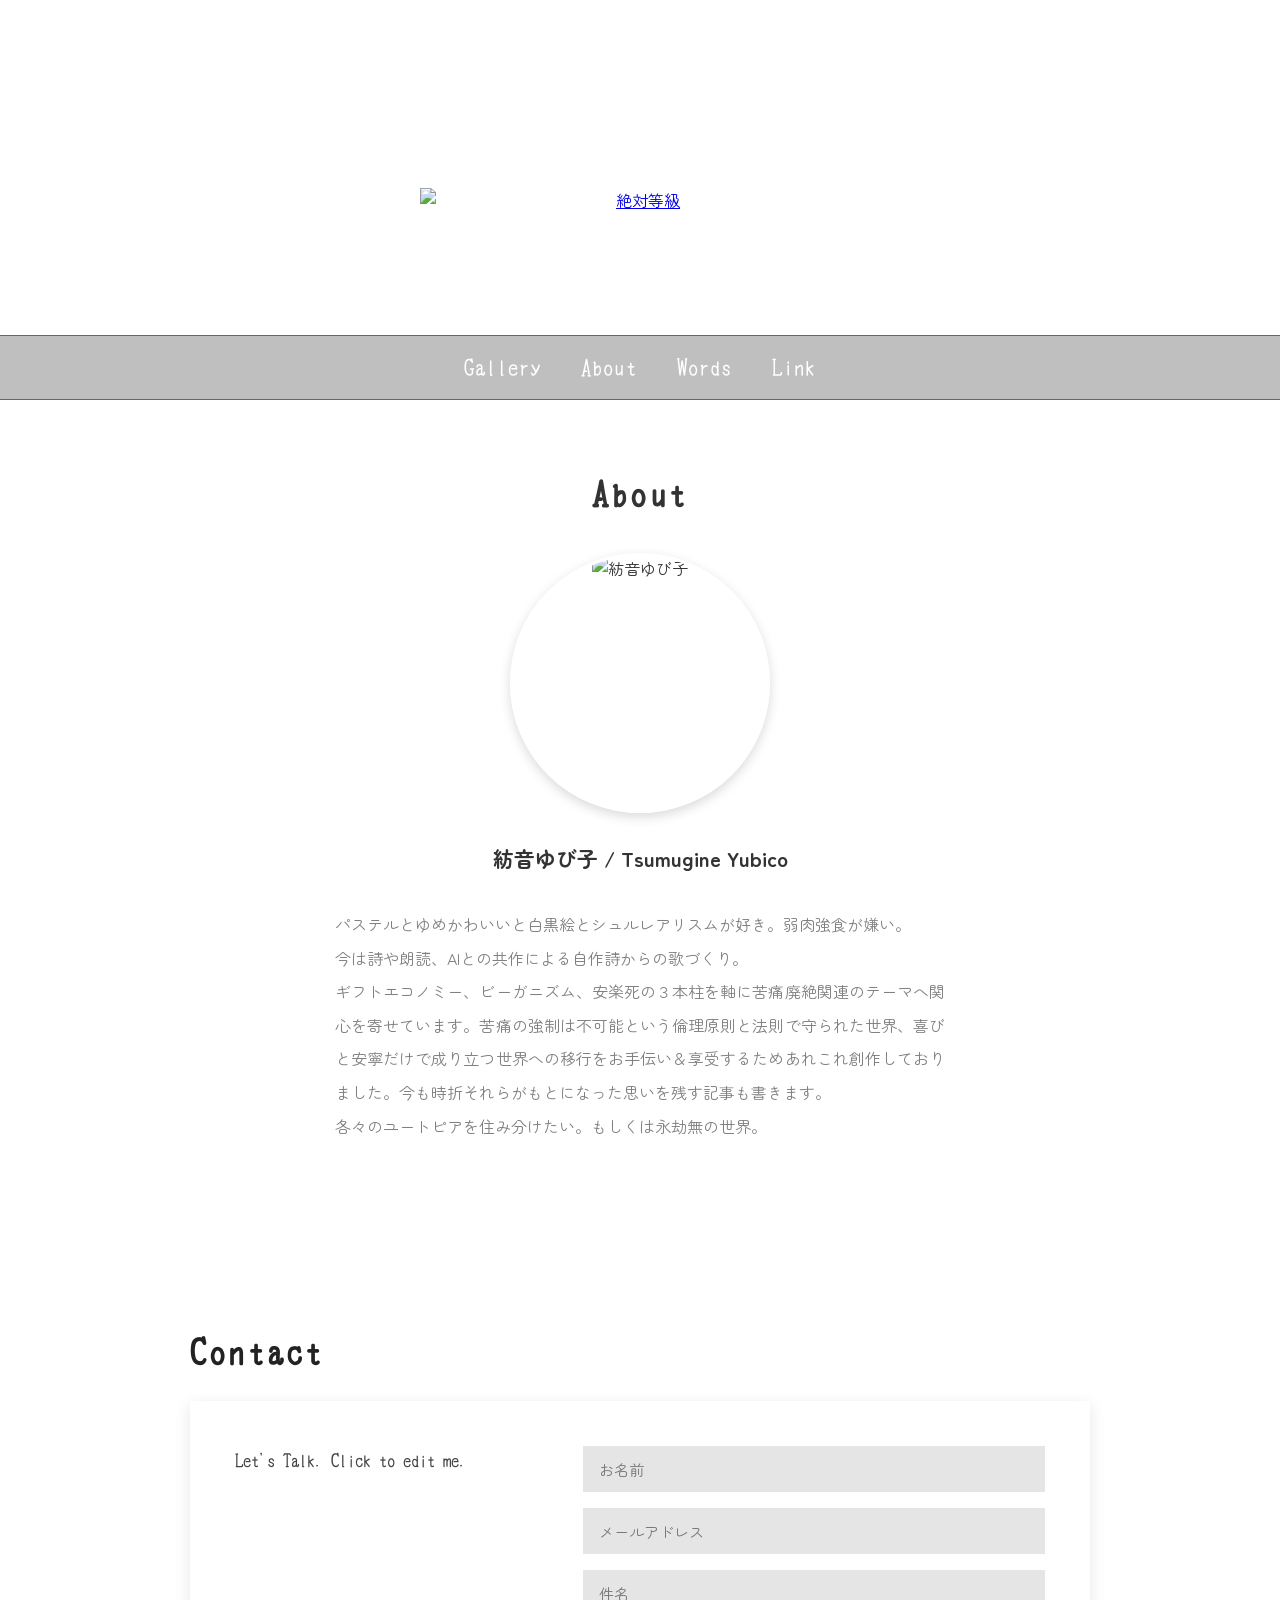
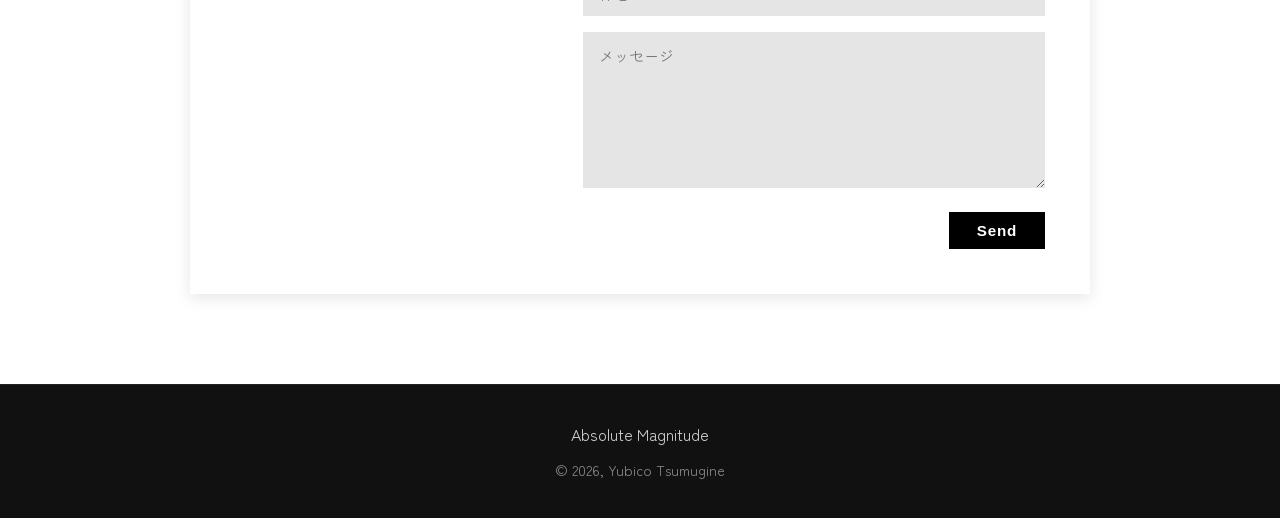
==== commit 14821dff: "OK" ====
--- a/about.html
+++ b/about.html
@@ -53,10 +53,10 @@
   </div>
 
   <section class="contact-section">
-  <div class="contact-section">
   <div class="contact-inner">
-    <h2 class="contact-title">Let's Talk. Click to edit me.</h2>
+    <h2 class="contact-title">Contact</h2>
     <div class="contact-box">
+      <div class="contact-text">Let's Talk. Click to edit me.</div>
       <form action="https://ssl.form-mailer.jp/fm/service/Forms/confirm" method="post" name="form1" ENCTYPE="multipart/form-data" accept-charset="UTF-8" class="contact-form-layout">
         <input type="hidden" name="key" value="fa928e25887912">
 
@@ -65,7 +65,7 @@
         </div>
 
         <div class="contact-form-row">
-          <input name="field_7768659" type="text" placeholder="メールアドレス *">
+          <input name="field_7768659" type="text" placeholder="メールアドレス">
         </div>
 
         <div class="contact-form-row">
@@ -84,8 +84,7 @@
       </form>
     </div>
   </div>
-</div>
-  </section>
+</section>
 </main>
 
 <footer class="footer-container">
--- a/stylesheet.css
+++ b/stylesheet.css
@@ -413,7 +413,7 @@
   font-family: 'Zen Maru Gothic', sans-serif;
 }
 
-/* コンタクトセクション */
+/* コンタクトセクション全体 */
 .contact-section {
   position: relative;
   width: 100%;
@@ -427,30 +427,50 @@
 }
 
 .contact-inner {
-  max-width: 650px;
+  max-width: 900px;
   margin: 0 auto;
 }
 
+/* セクションのタイトル */
 .contact-title {
   font-size: 2rem;
   font-weight: 600;
   font-family: 'CineCaption', sans-serif;
   color: #222;
-  margin-bottom: 45px;
+  margin-bottom: 35px;
   letter-spacing: 0.1em;
 }
 
+/* 白い横長ボックス（内部を左右に分ける） */
 .contact-box {
   background: #ffffff;
-  padding: 45px 40px;
+  padding: 45px;
   box-shadow: 0 4px 15px rgba(0, 0, 0, 0.1);
-}
-
-/* フォーム全体のレイアウト */
+  display: flex;
+  gap: 40px;
+  align-items: flex-start;
+  flex-wrap: wrap;
+  box-sizing: border-box;
+}
+
+/* 白いボックス内の左側テキスト */
+.contact-text {
+  flex: 1;
+  min-width: 200px;
+  font-size: 1.05rem;
+  font-family: 'CineCaption', 'Zen Maru Gothic', sans-serif;
+  color: #444;
+  line-height: 1.6;
+  margin: 0;
+}
+
+/* 白いボックス内の右側フォーム */
 .contact-form-layout {
+  flex: 1.5;
+  min-width: 280px;
   display: flex;
   flex-direction: column;
-  gap: 20px;
+  gap: 16px;
 }
 
 .contact-form-row {
@@ -458,11 +478,11 @@
   flex-direction: column;
 }
 
-/* 入力欄の共通デザイン（灰色ボックス） */
+/* 入力欄（灰色ボックス） */
 .contact-form-layout input[type="text"],
 .contact-form-layout textarea {
   width: 100%;
-  padding: 14px 16px;
+  padding: 12px 16px;
   background: #e5e5e5;
   border: none;
   box-sizing: border-box;
@@ -478,20 +498,20 @@
 
 .contact-form-layout textarea {
   resize: vertical;
-  min-height: 140px;
+  min-height: 130px;
 }
 
 /* 送信ボタン（右寄せの黒ボタン） */
 .contact-submit-area {
   display: flex;
   justify-content: flex-end;
-  margin-top: 10px;
+  margin-top: 8px;
 }
 
 .contact-submit-btn {
   background: #000000;
   color: #ffffff;
-  padding: 10px 32px;
+  padding: 10px 28px;
   border: none;
   cursor: pointer;
   font-size: 0.95rem;
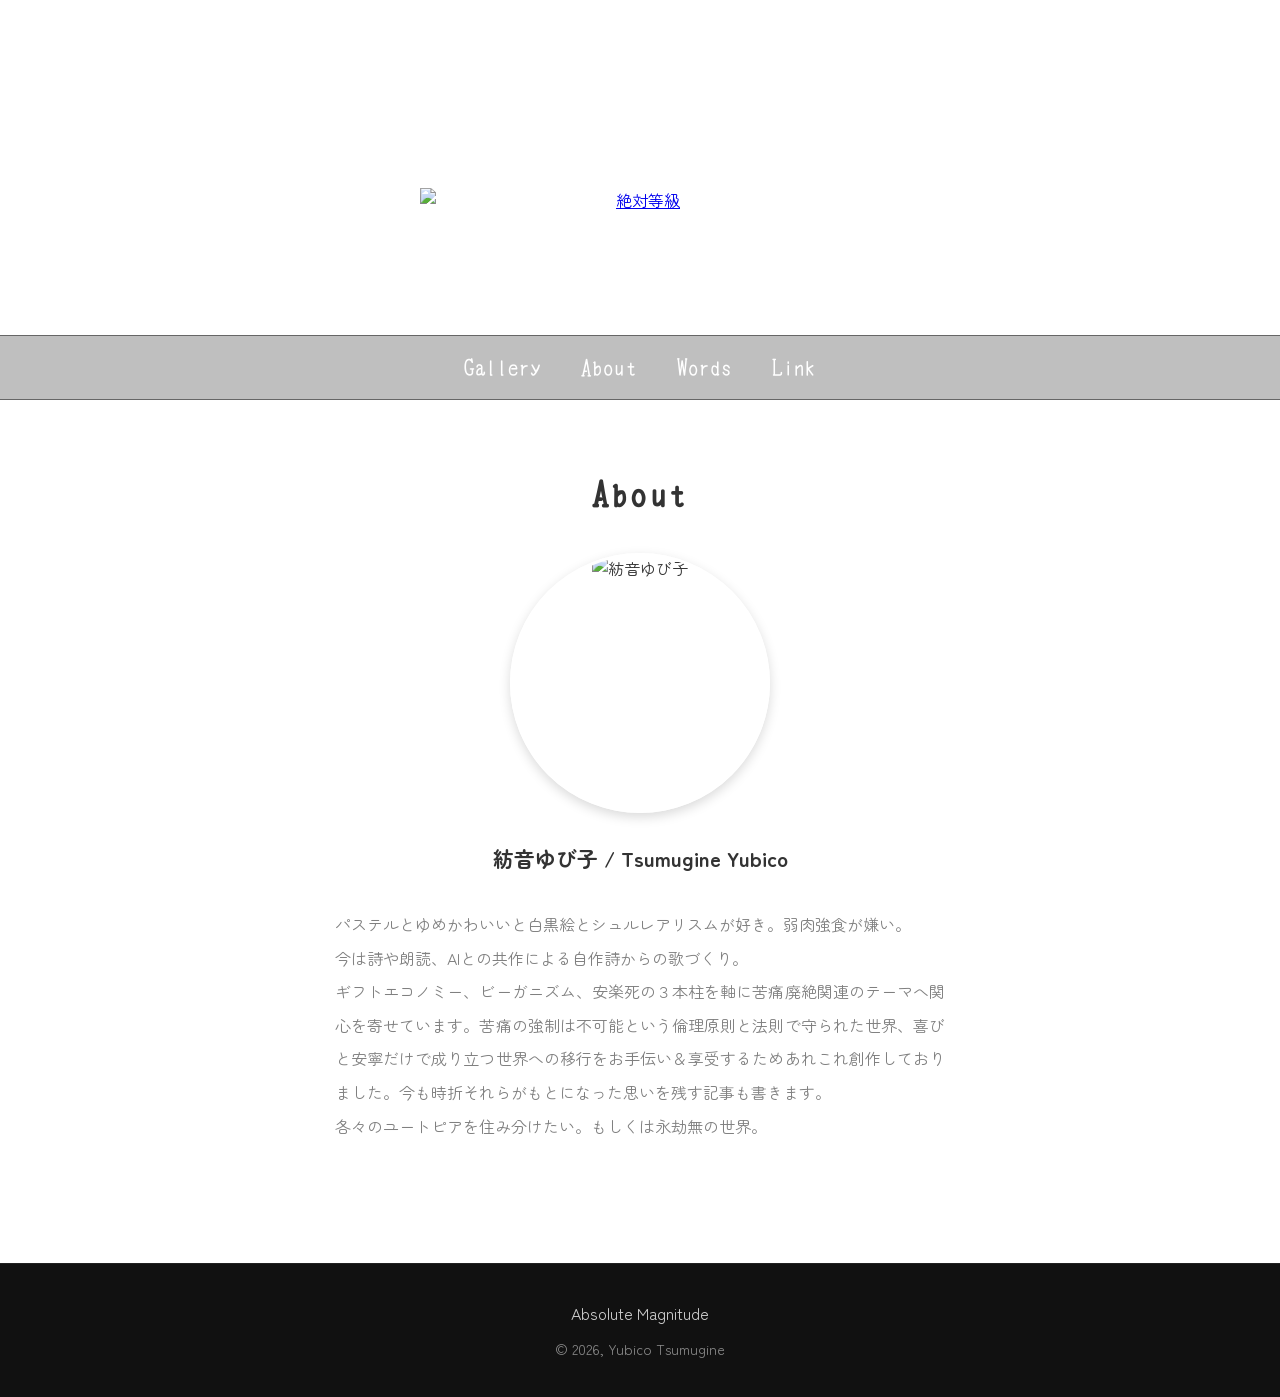
==== commit db1c1a0e: "OK" ====
--- a/about.html
+++ b/about.html
@@ -52,41 +52,6 @@
     </div>
   </div>
 
-  <section class="contact-section">
-  <div class="contact-inner">
-    <h2 class="contact-title">Contact</h2>
-    <div class="contact-box">
-      <div class="contact-text">Let's Talk. Click to edit me.</div>
-      <form action="https://ssl.form-mailer.jp/fm/service/Forms/confirm" method="post" name="form1" ENCTYPE="multipart/form-data" accept-charset="UTF-8" class="contact-form-layout">
-        <input type="hidden" name="key" value="fa928e25887912">
-
-        <div class="contact-form-row">
-          <input name="field_7768658_sei" type="text" placeholder="お名前">
-        </div>
-
-        <div class="contact-form-row">
-          <input name="field_7768659" type="text" placeholder="メールアドレス">
-        </div>
-
-        <div class="contact-form-row">
-          <input name="field_7768672" type="text" placeholder="件名">
-        </div>
-
-        <div class="contact-form-row">
-          <textarea name="field_7768664" rows="6" placeholder="メッセージ"></textarea>
-        </div>
-
-        <div class="contact-submit-area">
-          <input name="submit" type="submit" value="Send" class="contact-submit-btn">
-        </div>
-
-        <input type="hidden" name="code" value="utf8">
-      </form>
-    </div>
-  </div>
-</section>
-</main>
-
 <footer class="footer-container">
   <div class="footer-credit">Absolute Magnitude</div>
   <div>&copy; 2026, Yubico Tsumugine</div>
--- a/stylesheet.css
+++ b/stylesheet.css
@@ -411,117 +411,6 @@
   line-height: 2.1;
   margin-bottom: 70px;
   font-family: 'Zen Maru Gothic', sans-serif;
-}
-
-/* コンタクトセクション全体 */
-.contact-section {
-  position: relative;
-  width: 100%;
-  background-image: url('https://github.com/Yubico-Tsumugine/image-storage/blob/main/mousou.png?raw=true');
-  background-size: cover;
-  background-position: center;
-  background-repeat: no-repeat;
-  padding: 70px 20px 90px 20px;
-  box-sizing: border-box;
-  text-align: left;
-}
-
-.contact-inner {
-  max-width: 900px;
-  margin: 0 auto;
-}
-
-/* セクションのタイトル */
-.contact-title {
-  font-size: 2rem;
-  font-weight: 600;
-  font-family: 'CineCaption', sans-serif;
-  color: #222;
-  margin-bottom: 35px;
-  letter-spacing: 0.1em;
-}
-
-/* 白い横長ボックス（内部を左右に分ける） */
-.contact-box {
-  background: #ffffff;
-  padding: 45px;
-  box-shadow: 0 4px 15px rgba(0, 0, 0, 0.1);
-  display: flex;
-  gap: 40px;
-  align-items: flex-start;
-  flex-wrap: wrap;
-  box-sizing: border-box;
-}
-
-/* 白いボックス内の左側テキスト */
-.contact-text {
-  flex: 1;
-  min-width: 200px;
-  font-size: 1.05rem;
-  font-family: 'CineCaption', 'Zen Maru Gothic', sans-serif;
-  color: #444;
-  line-height: 1.6;
-  margin: 0;
-}
-
-/* 白いボックス内の右側フォーム */
-.contact-form-layout {
-  flex: 1.5;
-  min-width: 280px;
-  display: flex;
-  flex-direction: column;
-  gap: 16px;
-}
-
-.contact-form-row {
-  display: flex;
-  flex-direction: column;
-}
-
-/* 入力欄（灰色ボックス） */
-.contact-form-layout input[type="text"],
-.contact-form-layout textarea {
-  width: 100%;
-  padding: 12px 16px;
-  background: #e5e5e5;
-  border: none;
-  box-sizing: border-box;
-  font-size: 0.95rem;
-  color: #333;
-  font-family: 'Zen Maru Gothic', sans-serif;
-}
-
-.contact-form-layout input[type="text"]::placeholder,
-.contact-form-layout textarea::placeholder {
-  color: #777;
-}
-
-.contact-form-layout textarea {
-  resize: vertical;
-  min-height: 130px;
-}
-
-/* 送信ボタン（右寄せの黒ボタン） */
-.contact-submit-area {
-  display: flex;
-  justify-content: flex-end;
-  margin-top: 8px;
-}
-
-.contact-submit-btn {
-  background: #000000;
-  color: #ffffff;
-  padding: 10px 28px;
-  border: none;
-  cursor: pointer;
-  font-size: 0.95rem;
-  font-weight: bold;
-  letter-spacing: 0.05em;
-  transition: opacity 0.2s ease;
-}
-
-.contact-submit-btn:hover {
-  opacity: 0.8;
 }
 
 /* メインコンテンツ（リンク部分） */
